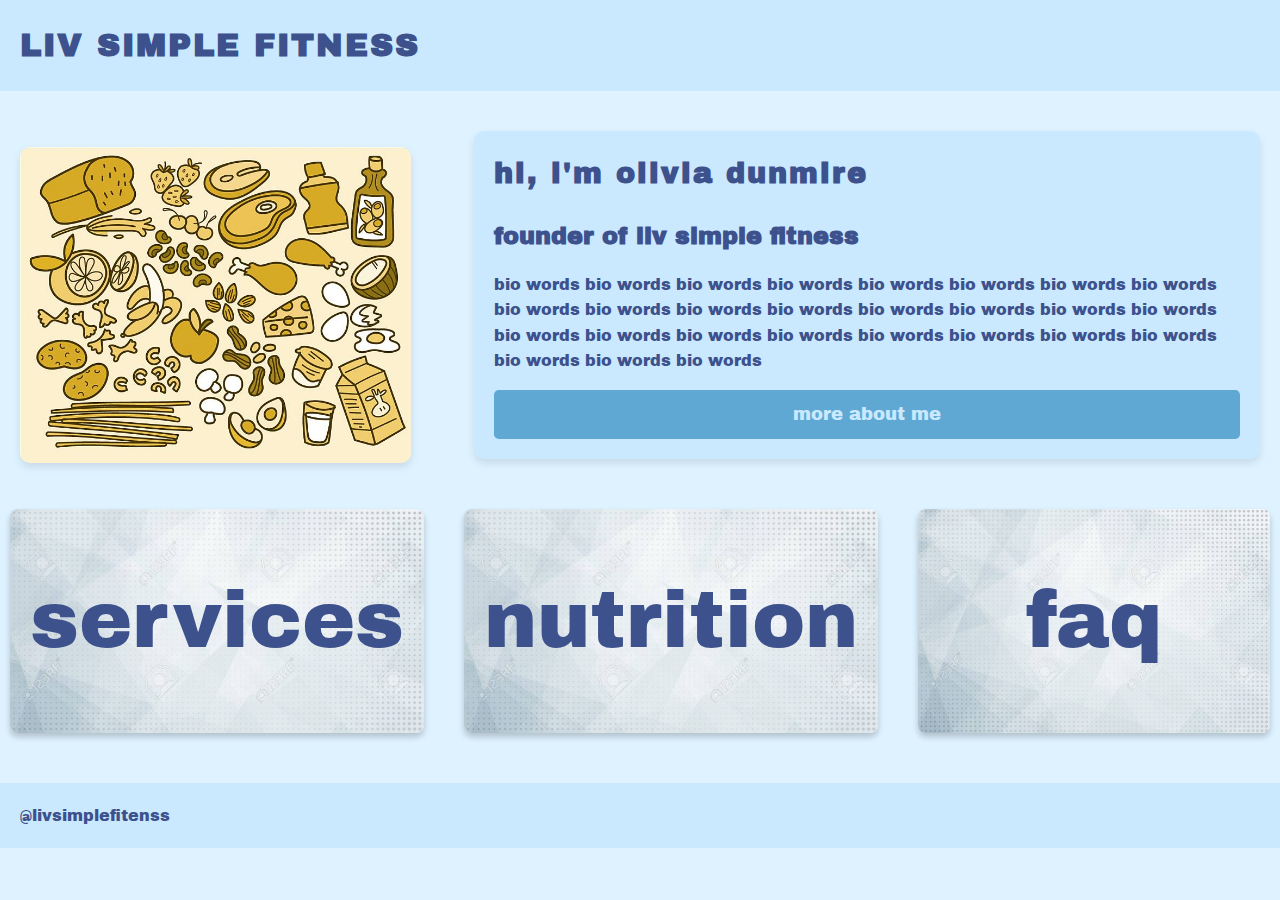
==== index.html @ 7c28f6e1 "sydney changes 12/6 7pm" ====
<!DOCTYPE html>
<html lang="en">
<head>
    <meta charset="UTF-8">
    <meta name="viewport" content="width=device-width, initial-scale=1.0">
    <title>Liv Simple Fitness</title>
    <link rel="stylesheet" href="styles.css">
    <link rel="stylesheet" href="home.css">
    

</head>
<body>

    <header>
        <h1>liv simple fitness</h1>
    </header>

    <img src="images/image.png" alt="temporary image">

    <div class = bio>
        <h1>hi, i'm olivia dunmire</h1>
        <h2>founder of liv simple fitness</h2>
        <p>bio words bio words bio words bio words bio words bio words
            bio words bio words bio words bio words bio words 
            bio words bio words bio words bio words bio words 
            bio words bio words bio words bio words bio words 
            bio words bio words bio words bio words bio words bio words</p>
        <div class="button" >more about me</div>
    </div>

    <div class="photo-button one">services</div>
    <div class="photo-button two">nutrition</div>
    <div class="photo-button three">faq</div>

    <footer>@livsimplefitenss</footer>


</body>
</html>
---- styles.css ----
/*  color 
#3D518C
#5FA8D3
#CAE9FF
#D5ACA9
#C6ECAE
*/
@import url('https://fonts.googleapis.com/css2?family=Archivo+Black&display=swap');

* {
    box-sizing: border-box;
}

body {
    margin: 0;
    font-family: Arial, sans-serif;
    background-color: rgb(222, 242, 255); 
    color: #3D518C;
    line-height: 1.6;
    font-family: "Archivo Black", sans-serif;
}

p {
    font-size: 1em;
}

header {
    width: 100%;
    background-color: #CAE9FF; 
    padding: 20px;
    text-align: center;
    display: flex;
}


header h1 {
    text-transform: uppercase;
    justify-content: start;
    font-size: 2rem;
}

h1 {
    margin: 0;
    font-size: 2.5em;
    letter-spacing: 2px;
    color: #3D518C;
}

h2 {
    font-size: 1.5em;
    margin-bottom: 15px;
}

img {
    max-width: 100%;
    border-radius: 1rem;
}

.bio {
    background-color: #CAE9FF; 
    padding: 20px;
    margin: 20px;
    max-width: 800px;
    border-radius: 10px;
    box-shadow: 0px 4px 8px rgba(0, 0, 0, 0.1);
}

.bio h1 {
    font-size: 2em;
    color: #3D518C; 
    margin-bottom: 10px;
}

footer {
    width: 100%;
    background-color: #CAE9FF; 
    padding: 20px;
    text-align: center;
    display: flex;
}
---- home.css ----
/*  color 
#3D518C
#5FA8D3
#CAE9FF
#D5ACA9
#C6ECAE
*/

@import url('https://fonts.googleapis.com/css2?family=Archivo+Black&display=swap');

.bio {
    background-color: #CAE9FF; 
    padding: 20px;
    margin: 20px;
    max-width: 800px;
    border-radius: 10px;
    box-shadow: 0px 4px 8px rgba(0, 0, 0, 0.1);
}

.bio h1 {
    font-size: 1.8em;
    color: #3D518C; 
    margin-bottom: 10px;
}

img {
    margin: 20px;
    margin-bottom: 0;
    max-width: 800px;
    width: 90%;
    border-radius: 10px;
    box-shadow: 0px 4px 8px rgba(0, 0, 0, 0.1);
}

.button {
    background-color: #5FA8D3;
    border: none;
    color: #CAE9FF;
    border-radius: 0.3rem;
    font-size: 18px;
    text-align: center;
    font-style: normal;
    width: 100%;
    padding: 10px;
}

.button:hover,
.button:focus {
    background-color: #3D518C;
    color: #CAE9FF;
}


.photo-button {
    background-image: url('images/test.jpg'); 
    background-size: cover; 
    background-position: center; 
    border: none; 
    border-radius: 8px; 
    color: #3D518C;
    text-decoration: bold;
    font-size: 5rem; 
    text-align: center;
    padding: 10px 20px;
    padding-top: 3rem;
    padding-bottom: 3rem;
    cursor: pointer;
    box-shadow: 0 4px 6px rgba(0, 0, 0, 0.2); 
    transition: transform 0.2s, box-shadow 0.2s; 
    margin: 1.5rem; 
}

.photo-button:hover, .photo-button:focus {
    transform: scale(1.05); 
    box-shadow: 0 6px 8px rgba(0, 0, 0, 0.3); 
}

.photo-button.one {
    background-image: url('images/test.jpg'); 
}

.photo-button.two {
    background-image: url('images/test.jpg'); 
}

.photo-button.three {
    background-image: url('images/test.jpg'); 
}

@media screen and (min-width: 1024px) {    
    body {
        display: grid;
        grid-template-areas:
            "header header header"
            "image bio bio"
            "button1 button2 button3"
            "footer footer footer";
        grid-template-columns: 1fr 1fr 1fr;
        grid-template-rows: auto auto auto auto;
        gap: 20px;
    }

    header {
        grid-area: header;
        text-align: center;
    }

    img {
        grid-area: image;
        max-width: 100%;
        align-self: center;
    }

    .bio {
        grid-area: bio;
    }

    .photo-button.one {
        grid-area: button1;
        margin: 10px;
    }

    .photo-button.two {
        grid-area: button2;
        margin: 10px;
    }

    .photo-button.three {
        grid-area: button3;
        margin: 10px;
    }

    footer {
        grid-area: footer;
        text-align: center;
        margin-top: 20px;
    }
}
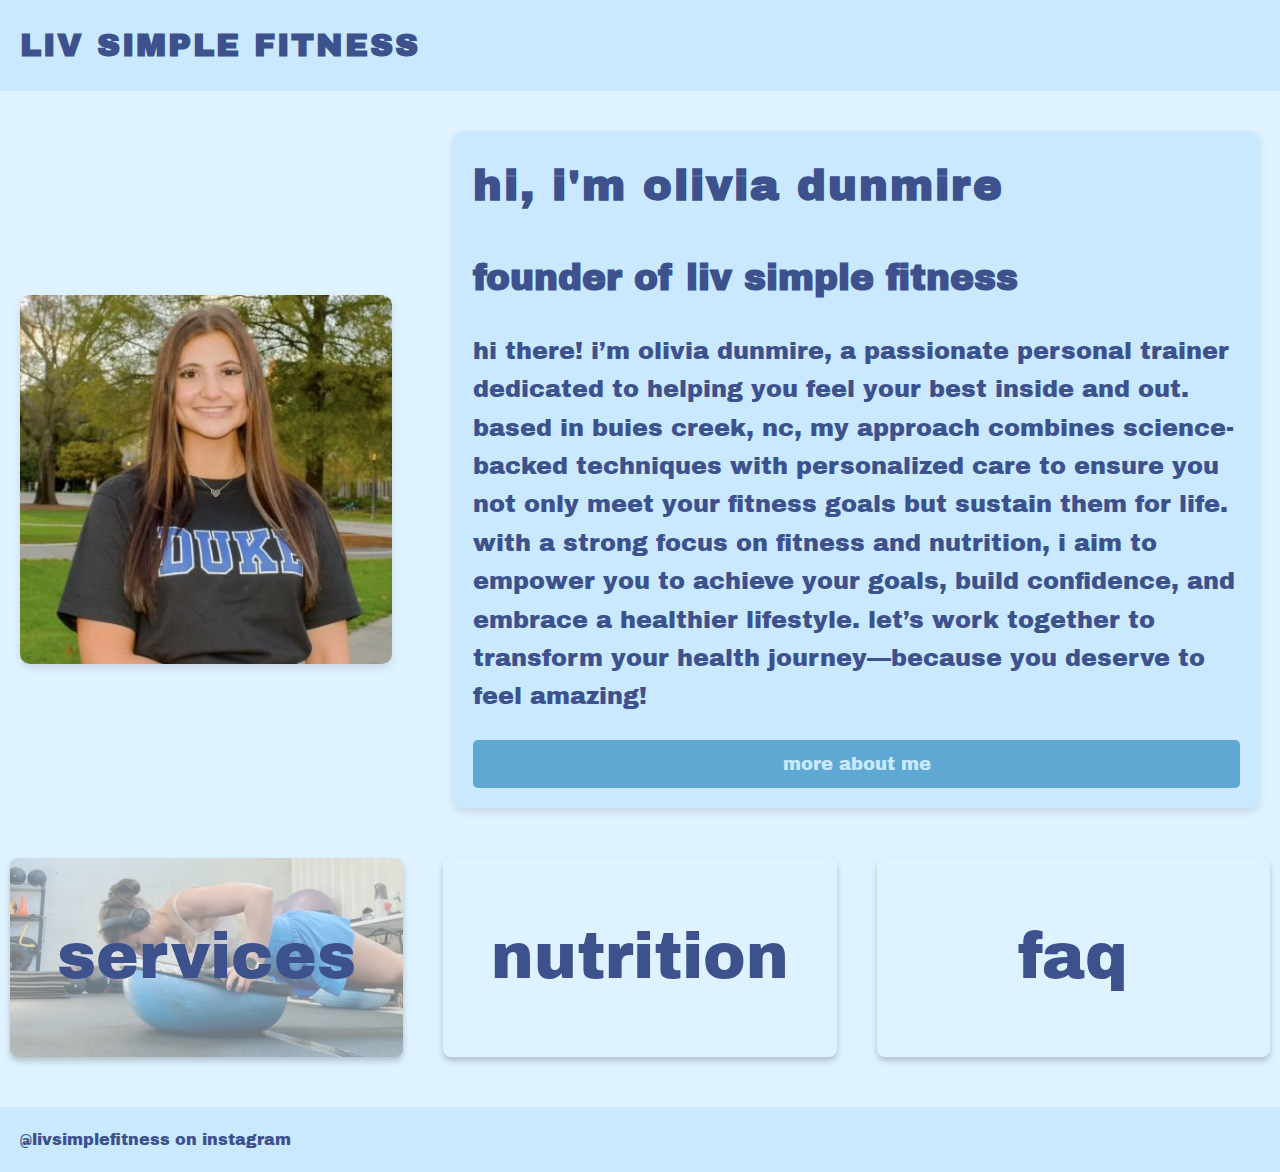
==== commit ecdcc0b7: "adding content to syd's pages" ====
--- a/index.html
+++ b/index.html
@@ -15,16 +15,13 @@
         <h1>liv simple fitness</h1>
     </header>
 
-    <img src="images/image.png" alt="temporary image">
+    <img src="images/olivia headshot.jpg" alt="photo of olivia">
 
     <div class = bio>
         <h1>hi, i'm olivia dunmire</h1>
         <h2>founder of liv simple fitness</h2>
-        <p>bio words bio words bio words bio words bio words bio words
-            bio words bio words bio words bio words bio words 
-            bio words bio words bio words bio words bio words 
-            bio words bio words bio words bio words bio words 
-            bio words bio words bio words bio words bio words bio words</p>
+        <p>hi there! i’m olivia dunmire, a passionate personal trainer dedicated to helping you feel your best inside and out. based in buies creek, nc, my approach combines science-backed techniques with personalized care to ensure you not only meet your fitness goals but sustain them for life. with a strong focus on fitness and nutrition, i aim to empower you to achieve your goals, build confidence, and embrace a healthier lifestyle.
+            let’s work together to transform your health journey—because you deserve to feel amazing!</p>
         <div class="button" >more about me</div>
     </div>
 
@@ -32,7 +29,7 @@
     <div class="photo-button two">nutrition</div>
     <div class="photo-button three">faq</div>
 
-    <footer>@livsimplefitenss</footer>
+    <footer>@livsimplefitness on instagram</footer>
 
 
 </body>
--- a/styles.css
+++ b/styles.css
@@ -32,7 +32,6 @@
     display: flex;
 }
 
-
 header h1 {
     text-transform: uppercase;
     justify-content: start;
@@ -56,11 +55,10 @@
     border-radius: 1rem;
 }
 
-.bio {
-    background-color: #CAE9FF; 
+.box {
+    background-color: #CAE9FF;
     padding: 20px;
     margin: 20px;
-    max-width: 800px;
     border-radius: 10px;
     box-shadow: 0px 4px 8px rgba(0, 0, 0, 0.1);
 }
--- a/home.css
+++ b/home.css
@@ -12,7 +12,6 @@
     background-color: #CAE9FF; 
     padding: 20px;
     margin: 20px;
-    max-width: 800px;
     border-radius: 10px;
     box-shadow: 0px 4px 8px rgba(0, 0, 0, 0.1);
 }
@@ -59,7 +58,7 @@
     border-radius: 8px; 
     color: #3D518C;
     text-decoration: bold;
-    font-size: 5rem; 
+    font-size: 4rem; 
     text-align: center;
     padding: 10px 20px;
     padding-top: 3rem;
@@ -76,18 +75,18 @@
 }
 
 .photo-button.one {
-    background-image: url('images/test.jpg'); 
+    background-image: url('images/services.png'); 
 }
 
 .photo-button.two {
-    background-image: url('images/test.jpg'); 
+    background-image: url('images/nutrition.png'); 
 }
 
 .photo-button.three {
-    background-image: url('images/test.jpg'); 
+    background-image: url('images/faq.png'); 
 }
 
-@media screen and (min-width: 1024px) {    
+@media screen and (min-width: 768px) {    
     body {
         display: grid;
         grid-template-areas:
@@ -113,6 +112,7 @@
 
     .bio {
         grid-area: bio;
+        font-size:1.5rem;
     }
 
     .photo-button.one {
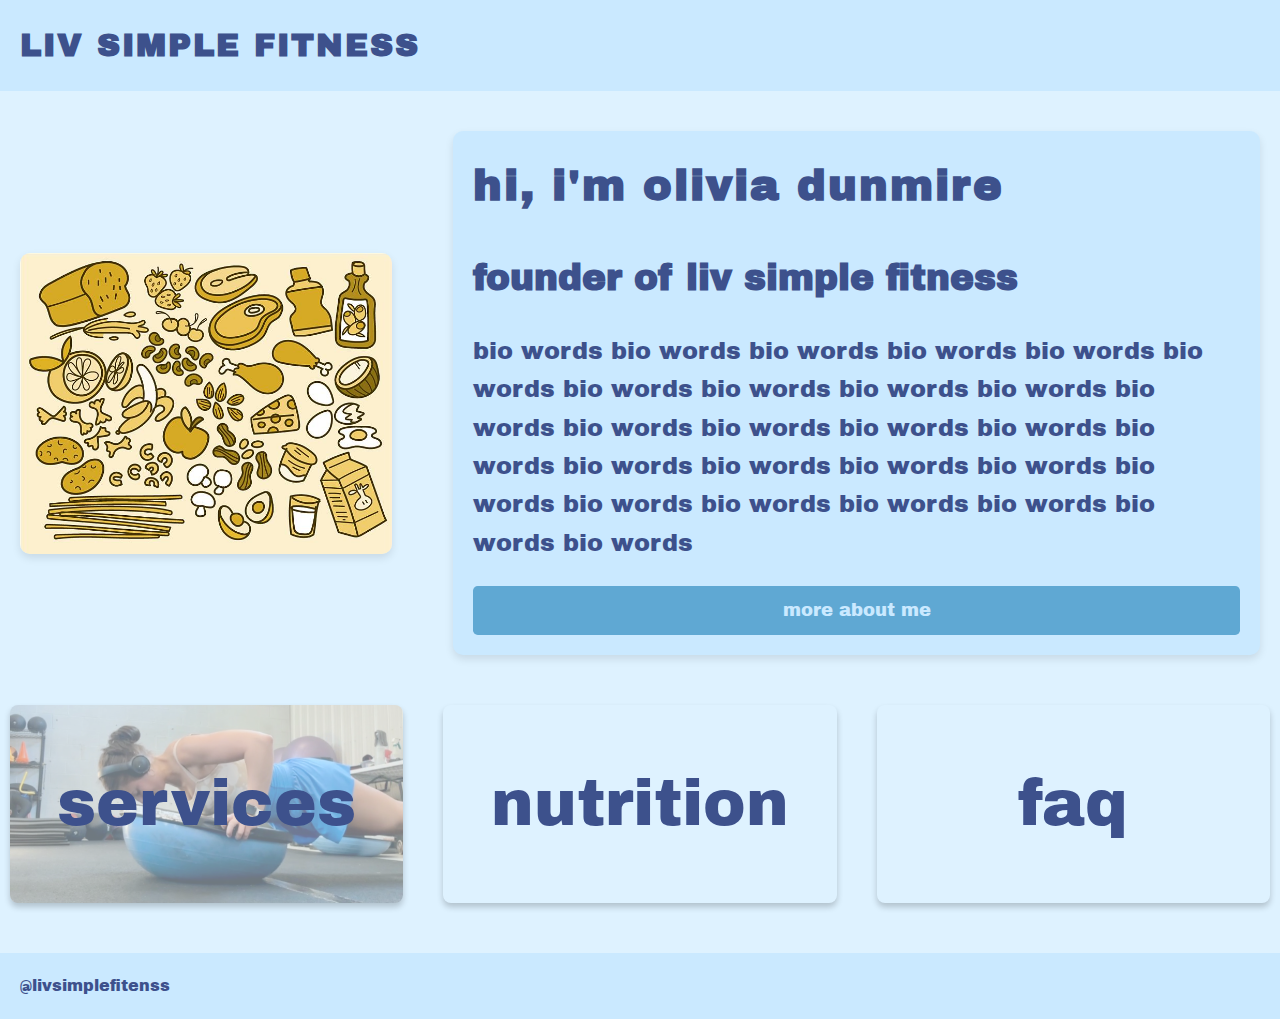
==== commit 5f816a59: "jacob stuff" ====
--- a/index.html
+++ b/index.html
@@ -15,21 +15,24 @@
         <h1>liv simple fitness</h1>
     </header>
 
-    <img src="images/olivia headshot.jpg" alt="photo of olivia">
+    <img src="images/image.png" alt="temporary image">
 
     <div class = bio>
         <h1>hi, i'm olivia dunmire</h1>
         <h2>founder of liv simple fitness</h2>
-        <p>hi there! i’m olivia dunmire, a passionate personal trainer dedicated to helping you feel your best inside and out. based in buies creek, nc, my approach combines science-backed techniques with personalized care to ensure you not only meet your fitness goals but sustain them for life. with a strong focus on fitness and nutrition, i aim to empower you to achieve your goals, build confidence, and embrace a healthier lifestyle.
-            let’s work together to transform your health journey—because you deserve to feel amazing!</p>
+        <p>bio words bio words bio words bio words bio words bio words
+            bio words bio words bio words bio words bio words 
+            bio words bio words bio words bio words bio words 
+            bio words bio words bio words bio words bio words 
+            bio words bio words bio words bio words bio words bio words</p>
         <div class="button" >more about me</div>
     </div>
 
-    <div class="photo-button one">services</div>
+    <div class="photo-button one" onclick="navigateTo('services')"> services</div>
     <div class="photo-button two">nutrition</div>
     <div class="photo-button three">faq</div>
 
-    <footer>@livsimplefitness on instagram</footer>
+    <footer>@livsimplefitenss</footer>
 
 
 </body>
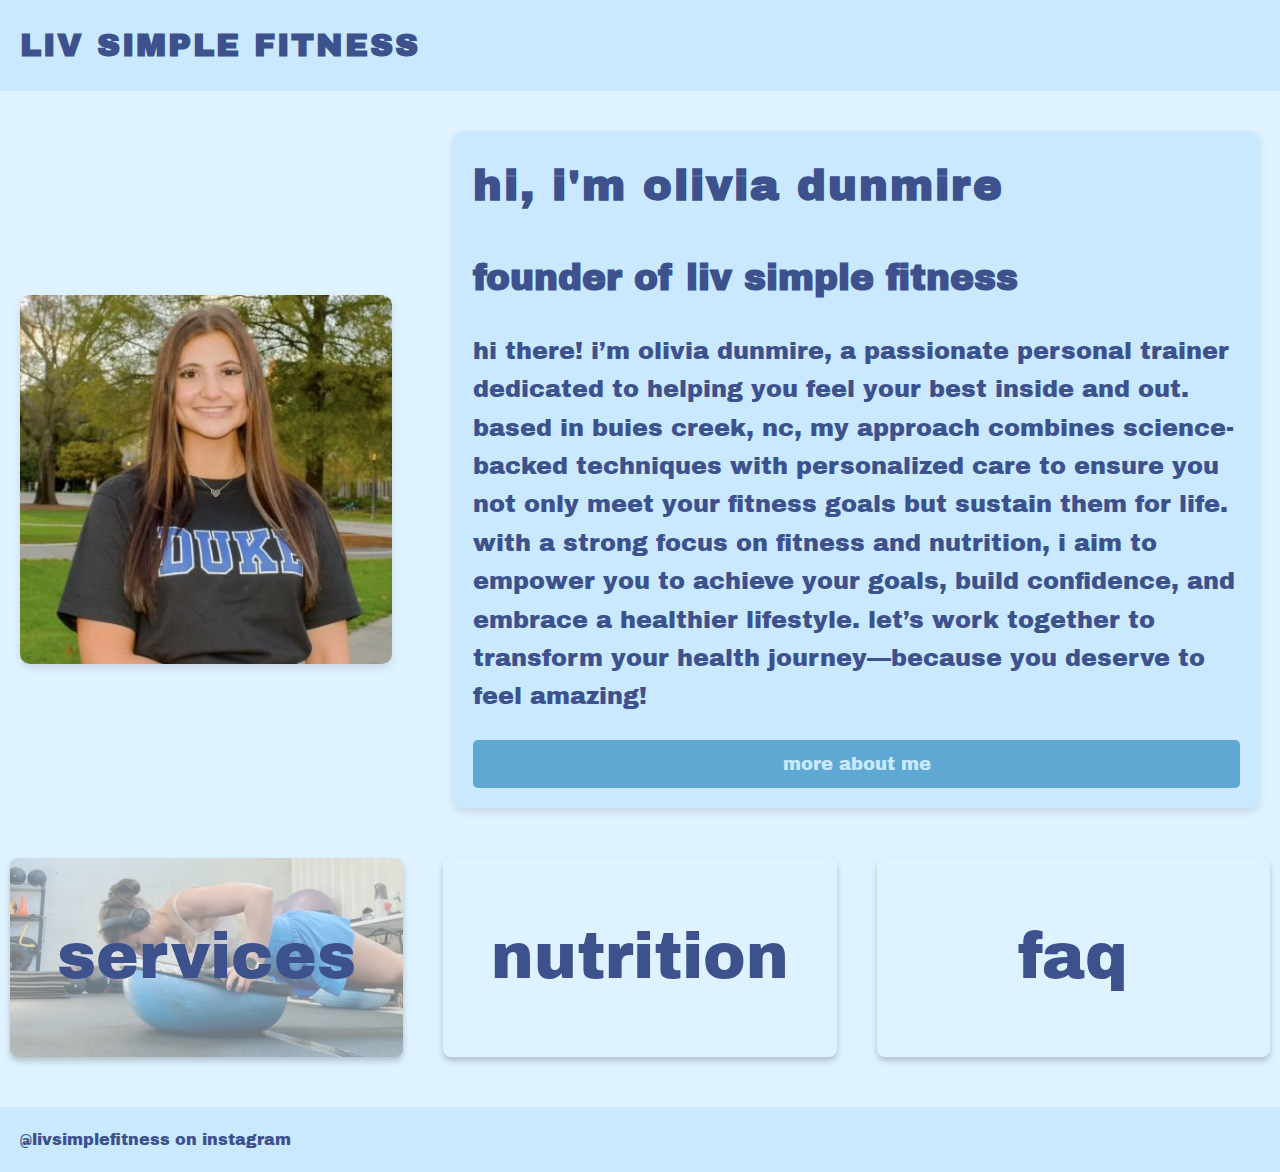
==== commit 9e4e972e: "Merge branch 'main' of https://github.com/sydnorm/finalproject" ====
--- a/index.html
+++ b/index.html
@@ -15,16 +15,13 @@
         <h1>liv simple fitness</h1>
     </header>
 
-    <img src="images/image.png" alt="temporary image">
+    <img src="images/olivia headshot.jpg" alt="photo of olivia">
 
     <div class = bio>
         <h1>hi, i'm olivia dunmire</h1>
         <h2>founder of liv simple fitness</h2>
-        <p>bio words bio words bio words bio words bio words bio words
-            bio words bio words bio words bio words bio words 
-            bio words bio words bio words bio words bio words 
-            bio words bio words bio words bio words bio words 
-            bio words bio words bio words bio words bio words bio words</p>
+        <p>hi there! i’m olivia dunmire, a passionate personal trainer dedicated to helping you feel your best inside and out. based in buies creek, nc, my approach combines science-backed techniques with personalized care to ensure you not only meet your fitness goals but sustain them for life. with a strong focus on fitness and nutrition, i aim to empower you to achieve your goals, build confidence, and embrace a healthier lifestyle.
+            let’s work together to transform your health journey—because you deserve to feel amazing!</p>
         <div class="button" >more about me</div>
     </div>
 
@@ -32,7 +29,7 @@
     <div class="photo-button two">nutrition</div>
     <div class="photo-button three">faq</div>
 
-    <footer>@livsimplefitenss</footer>
+    <footer>@livsimplefitness on instagram</footer>
 
 
 </body>
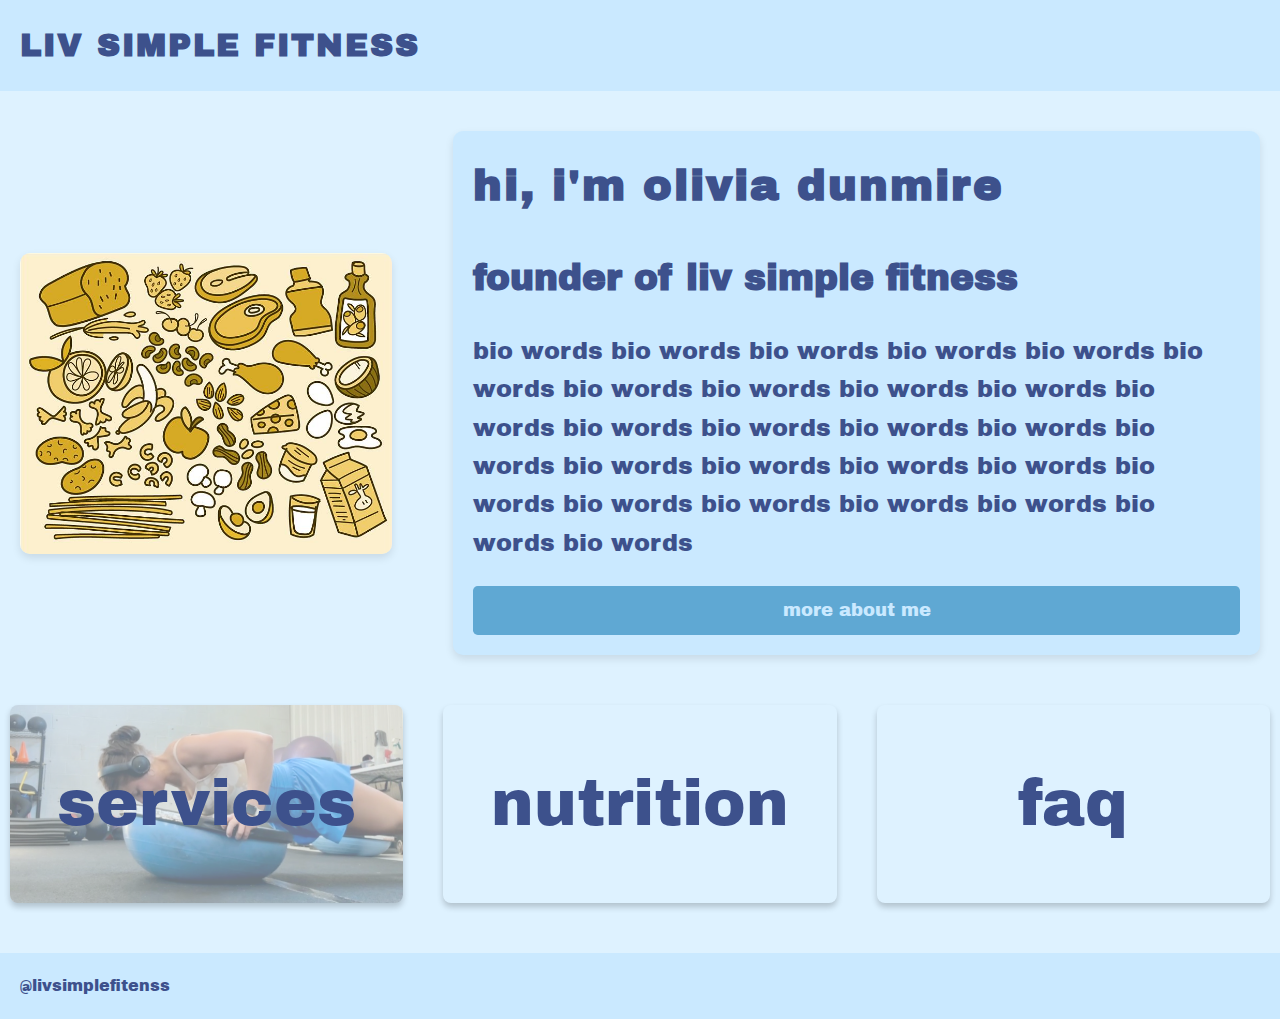
==== commit 5c893022: "random changes" ====
--- a/index.html
+++ b/index.html
@@ -6,6 +6,10 @@
     <title>Liv Simple Fitness</title>
     <link rel="stylesheet" href="styles.css">
     <link rel="stylesheet" href="home.css">
+    <link rel="stylesheet" href="navbar.css">
+
+    <script src="js/responsive-nav.js"></script>
+
     
 
 </head>
@@ -15,13 +19,16 @@
         <h1>liv simple fitness</h1>
     </header>
 
-    <img src="images/olivia headshot.jpg" alt="photo of olivia">
+    <img src="images/image.png" alt="temporary image">
 
     <div class = bio>
         <h1>hi, i'm olivia dunmire</h1>
         <h2>founder of liv simple fitness</h2>
-        <p>hi there! i’m olivia dunmire, a passionate personal trainer dedicated to helping you feel your best inside and out. based in buies creek, nc, my approach combines science-backed techniques with personalized care to ensure you not only meet your fitness goals but sustain them for life. with a strong focus on fitness and nutrition, i aim to empower you to achieve your goals, build confidence, and embrace a healthier lifestyle.
-            let’s work together to transform your health journey—because you deserve to feel amazing!</p>
+        <p>bio words bio words bio words bio words bio words bio words
+            bio words bio words bio words bio words bio words 
+            bio words bio words bio words bio words bio words 
+            bio words bio words bio words bio words bio words 
+            bio words bio words bio words bio words bio words bio words</p>
         <div class="button" >more about me</div>
     </div>
 
@@ -29,8 +36,11 @@
     <div class="photo-button two">nutrition</div>
     <div class="photo-button three">faq</div>
 
-    <footer>@livsimplefitness on instagram</footer>
+    <footer>@livsimplefitenss</footer>
 
+    <script src="js/fastclick.js"></script>
+    <script src="js/scroll.js"></script>
+    <script src="js/fixed-responsive-nav.js"></script>
 
 </body>
 </html>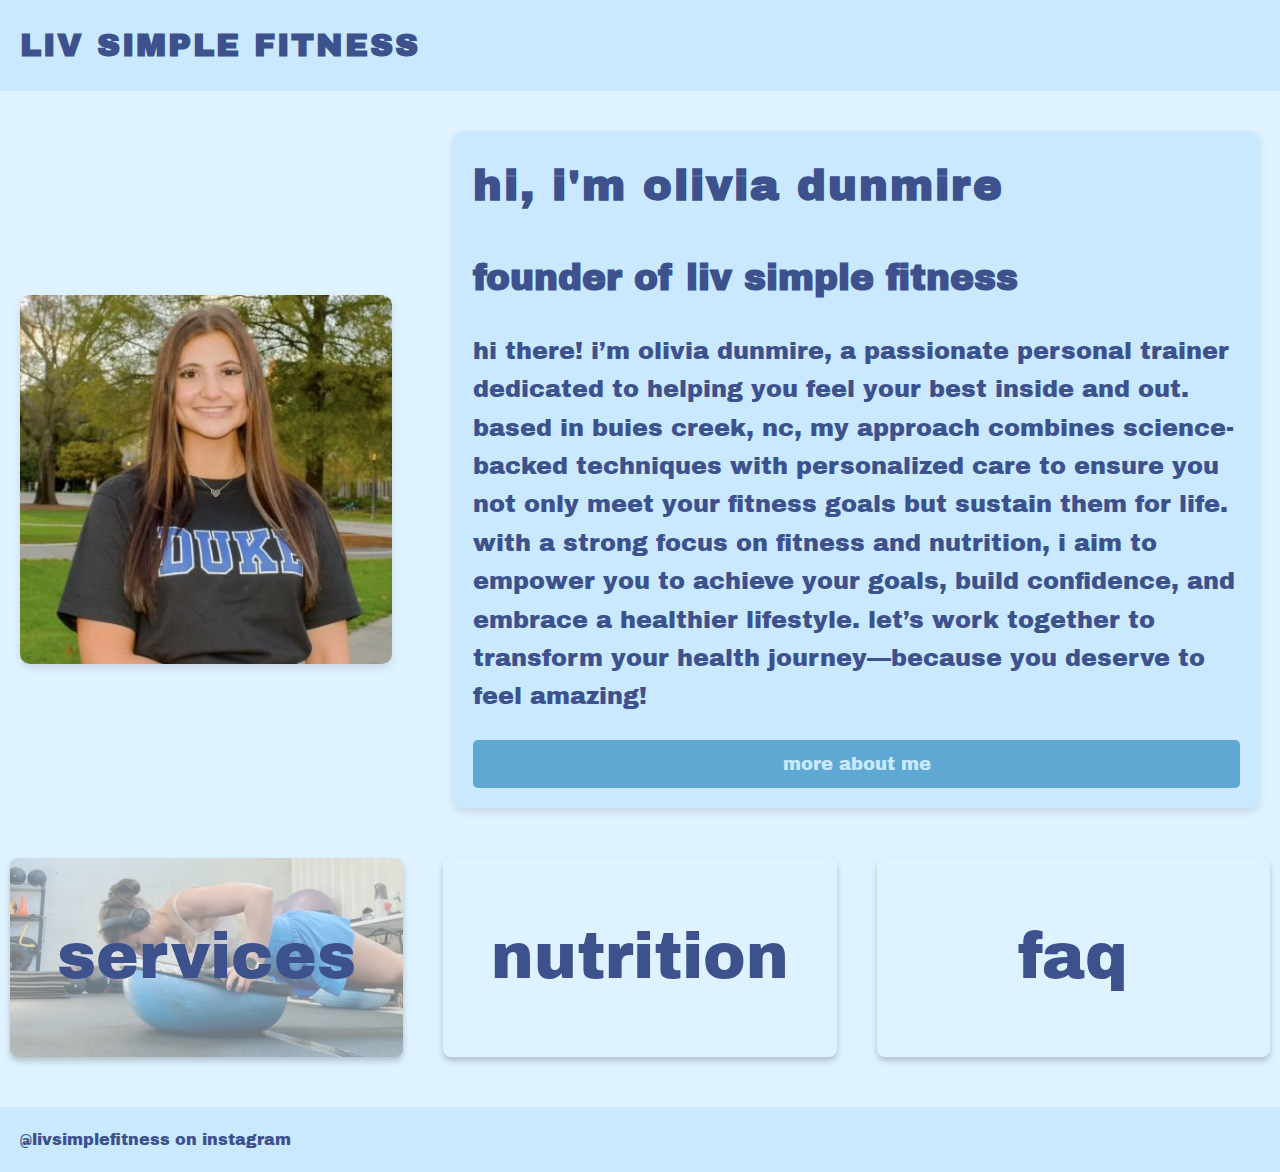
==== commit 50bf64c6: "Merge branch 'main' of https://github.com/sydnorm/finalproject" ====
--- a/index.html
+++ b/index.html
@@ -19,16 +19,13 @@
         <h1>liv simple fitness</h1>
     </header>
 
-    <img src="images/image.png" alt="temporary image">
+    <img src="images/olivia headshot.jpg" alt="photo of olivia">
 
     <div class = bio>
         <h1>hi, i'm olivia dunmire</h1>
         <h2>founder of liv simple fitness</h2>
-        <p>bio words bio words bio words bio words bio words bio words
-            bio words bio words bio words bio words bio words 
-            bio words bio words bio words bio words bio words 
-            bio words bio words bio words bio words bio words 
-            bio words bio words bio words bio words bio words bio words</p>
+        <p>hi there! i’m olivia dunmire, a passionate personal trainer dedicated to helping you feel your best inside and out. based in buies creek, nc, my approach combines science-backed techniques with personalized care to ensure you not only meet your fitness goals but sustain them for life. with a strong focus on fitness and nutrition, i aim to empower you to achieve your goals, build confidence, and embrace a healthier lifestyle.
+            let’s work together to transform your health journey—because you deserve to feel amazing!</p>
         <div class="button" >more about me</div>
     </div>
 
@@ -36,7 +33,7 @@
     <div class="photo-button two">nutrition</div>
     <div class="photo-button three">faq</div>
 
-    <footer>@livsimplefitenss</footer>
+    <footer>@livsimplefitness on instagram</footer>
 
     <script src="js/fastclick.js"></script>
     <script src="js/scroll.js"></script>
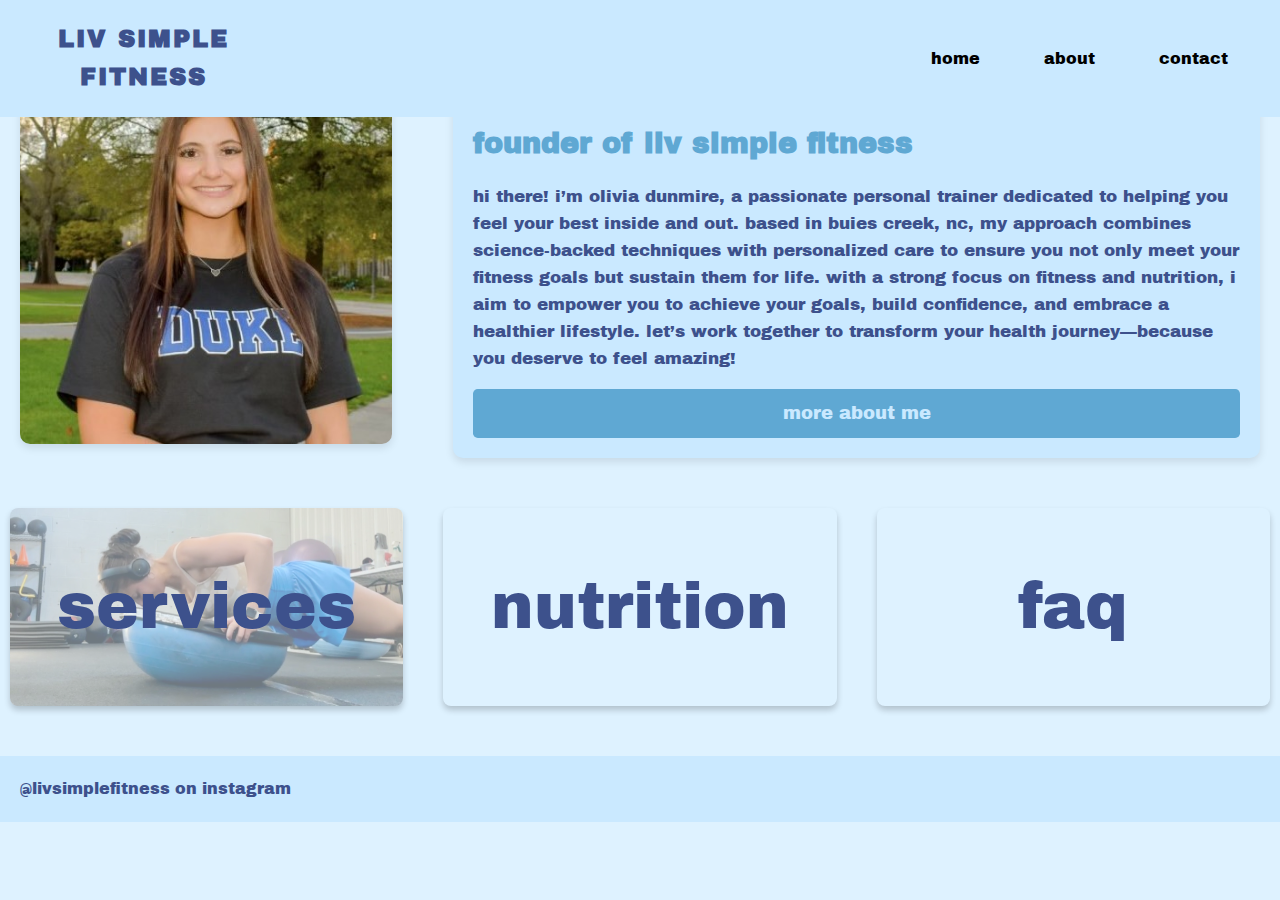
==== commit 085117f8: "sydney" ====
--- a/index.html
+++ b/index.html
@@ -6,10 +6,8 @@
     <title>Liv Simple Fitness</title>
     <link rel="stylesheet" href="styles.css">
     <link rel="stylesheet" href="home.css">
-    <link rel="stylesheet" href="navbar.css">
-
+    <link rel="stylesheet" href="css/styles.css">
     <script src="js/responsive-nav.js"></script>
-
     
 
 </head>
@@ -17,6 +15,16 @@
 
     <header>
         <h1>liv simple fitness</h1>
+        
+
+        <nav class="nav-collapse">      
+            <ul>
+            <li class="menu-item"><a href="" data-scroll>home</a></li>
+            <li class="menu-item"><a href="" data-scroll>about</a></li>
+            <li class="menu-item"><a href="" data-scroll>contact</a></li>
+        
+        </ul>
+        </nav>
     </header>
 
     <img src="images/olivia headshot.jpg" alt="photo of olivia">
--- a/styles.css
+++ b/styles.css
@@ -18,6 +18,7 @@
     color: #3D518C;
     line-height: 1.6;
     font-family: "Archivo Black", sans-serif;
+    padding-top: 60px;
 }
 
 p {
@@ -30,12 +31,15 @@
     padding: 20px;
     text-align: center;
     display: flex;
+    width: 100%;
+    align-items: center;
 }
 
 header h1 {
     text-transform: uppercase;
     justify-content: start;
-    font-size: 2rem;
+    font-size: 1.5rem;
+    justify-content: flex-start;
 }
 
 h1 {
--- a/home.css
+++ b/home.css
@@ -17,9 +17,21 @@
 }
 
 .bio h1 {
-    font-size: 1.8em;
+    font-size: 1.6em;
     color: #3D518C; 
     margin-bottom: 10px;
+    margin: 0;
+}
+
+.bio h2 {
+    font-size: 1.2em;
+    margin: 0;
+    color: #5FA8D3; 
+
+}
+
+.bio p {
+    font-size: 0.7em;
 }
 
 img {
--- a/css/styles.css
+++ b/css/styles.css
@@ -0,0 +1,162 @@
+html,
+body {
+  margin: 0;
+  padding: 0;
+  border: 0;
+}
+
+a:active,
+a:hover {
+  outline: 0;
+}
+
+@font-face {
+  font-family: "responsivenav";
+  src: url("../icons/responsivenav.eot");
+  src: url("../icons/responsivenav.eot?#iefix") format("embedded-opentype"),
+    url("../icons/responsivenav.ttf") format("truetype"),
+    url("../icons/responsivenav.woff") format("woff"),
+    url("../icons/responsivenav.svg#responsivenav") format("svg");
+  font-weight: normal;
+  font-style: normal;
+}
+
+.nav-toggle {
+  text-decoration: none;
+  text-indent: -300px;
+  position: relative;
+  overflow: hidden;
+  width: 60px;
+  height: 55px;
+  float: right;
+}
+
+.nav-toggle:before {
+  color: black; /* edit this to change the icon color */
+  font: normal 28px/55px "responsivenav"; /* edit font-size (28px) to change the icon size */
+  text-transform: none;
+  text-align: center;
+  position: absolute;
+  content: "\2261"; /* hamburger icon */
+  text-indent: 0;
+  width: 100%;
+  left: 0;
+  top: 0;
+}
+
+.nav-toggle.active:before {
+  font-size: 24px;
+  content: "\78"; /* X/close icon */
+}
+
+.nav-collapse ul {
+  margin: 0;
+  padding: 0;
+  display: flex;
+  list-style: none;
+  flex-direction: column;
+  align-items: flex-end;
+}
+
+.nav-collapse li {
+
+  display: block;
+}
+
+.js .nav-collapse {
+  clip: rect(0 0 0 0);
+  max-height: 0;
+  position: absolute;
+  display: block;
+  overflow: hidden;
+  zoom: 1;
+}
+
+.nav-collapse.opened {
+  max-height: 9999px;
+}
+
+header {
+  display: flex;
+  justify-content: space-between;
+}
+
+@media screen and (min-width: 700px) {
+}
+
+header {
+  position: fixed;
+  z-index: 3;
+  width: 100%;
+  left: 0;
+  top: 0;
+}
+
+.logo {
+  text-decoration: none;
+  font-weight: bold;
+  line-height: 55px;
+  padding: 0 20px;
+  color: black;
+}
+
+.fixed {
+  position: fixed;
+  width: 100%;
+  left: 0;
+  top: 0;
+}
+
+.nav-collapse,
+.nav-collapse * {
+  box-sizing: border-box;
+}
+
+.nav-collapse,
+.nav-collapse ul {
+  list-style: none;
+  width: 100%;
+  display: flex;
+  justify-content: end;
+}
+
+.nav-collapse a {
+  text-decoration: none;
+  padding: 0.7em 1em;
+  color: black;
+  width: 100%;
+  display: block;
+}
+
+.nav-collapse ul ul a {
+  padding-left: 2em;
+}
+
+@media screen and (min-width: 768px) {
+  .nav-collapse ul {
+  flex-direction: row;
+  align-items: flex-end;
+}
+  
+  .nav-collapse li {
+    width: auto;
+  }
+
+  .nav-collapse a {
+    padding: 1.02em 2em;
+    text-align: center;
+    border-top: 0;
+    margin: 0;
+  }
+
+  .nav-collapse ul ul a {
+    display: none;
+  }
+
+  .nav-collapse.closed {
+    max-height: none;
+  }
+  .nav-toggle {
+    display: none;
+  }
+}
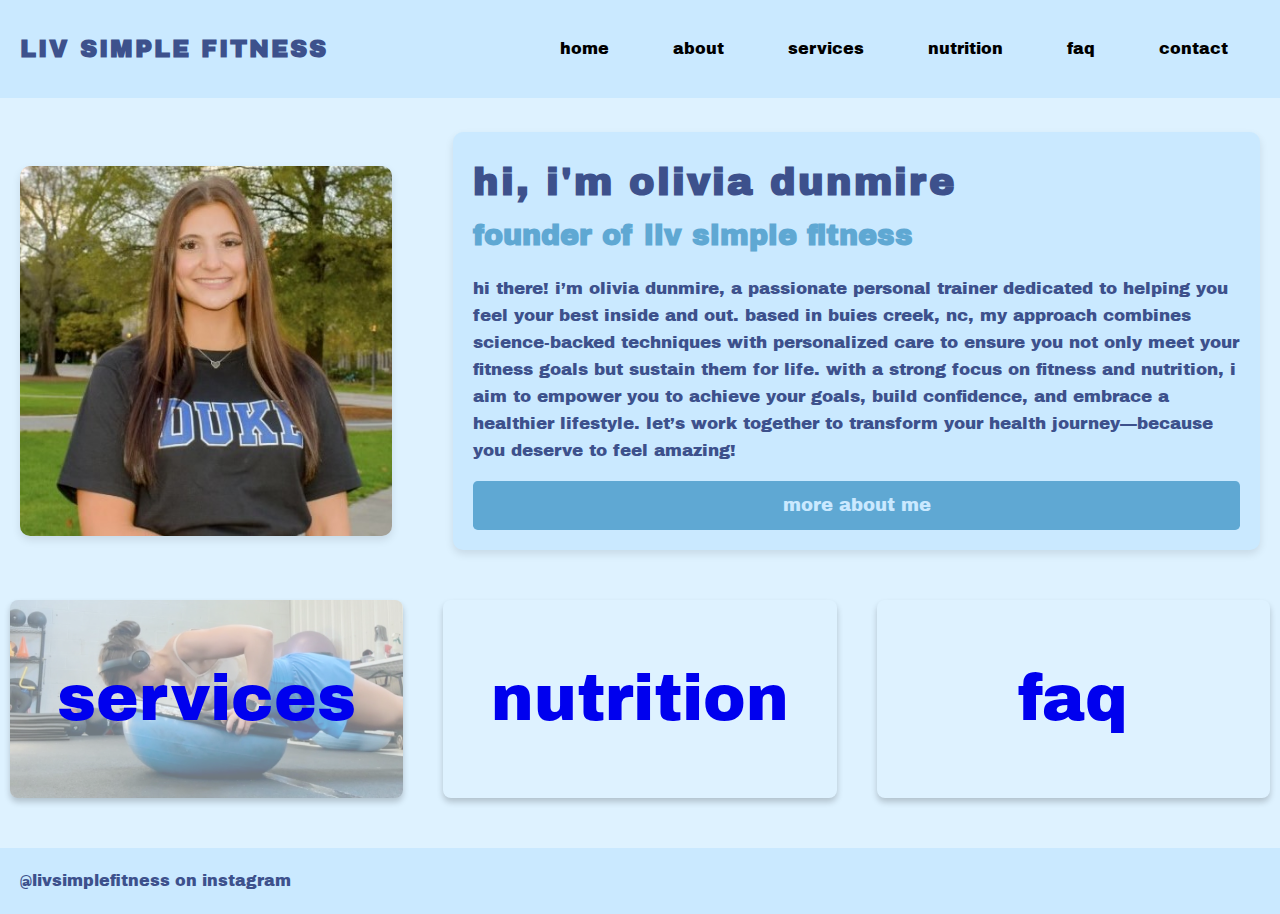
==== commit c4c73a69: "nav changes" ====
--- a/index.html
+++ b/index.html
@@ -19,9 +19,12 @@
 
         <nav class="nav-collapse">      
             <ul>
-            <li class="menu-item"><a href="" data-scroll>home</a></li>
-            <li class="menu-item"><a href="" data-scroll>about</a></li>
-            <li class="menu-item"><a href="" data-scroll>contact</a></li>
+            <li class="menu-item"><a href="index.html" data-scroll>home</a></li>
+            <li class="menu-item"><a href="qualifications.html" data-scroll>about</a></li>
+            <li class="menu-item"><a href="services.html" data-scroll>services</a></li>
+            <li class="menu-item"><a href="nutrition.html" data-scroll>nutrition</a></li>
+            <li class="menu-item"><a href="faQ.html" data-scroll>faq</a></li>
+            <li class="menu-item"><a href="contact.html" data-scroll>contact</a></li>
         
         </ul>
         </nav>
@@ -34,12 +37,18 @@
         <h2>founder of liv simple fitness</h2>
         <p>hi there! i’m olivia dunmire, a passionate personal trainer dedicated to helping you feel your best inside and out. based in buies creek, nc, my approach combines science-backed techniques with personalized care to ensure you not only meet your fitness goals but sustain them for life. with a strong focus on fitness and nutrition, i aim to empower you to achieve your goals, build confidence, and embrace a healthier lifestyle.
             let’s work together to transform your health journey—because you deserve to feel amazing!</p>
-        <div class="button" >more about me</div>
+        <a href="qualifications.html"><div class="button" >more about me</div></a>
     </div>
 
-    <div class="photo-button one" onclick="navigateTo('services')"> services</div>
-    <div class="photo-button two">nutrition</div>
-    <div class="photo-button three">faq</div>
+    <div class="photo-button one">
+        <a href="services.html">services</a>
+    </div>
+    <div class="photo-button two">
+        <a href="nutrition.html">nutrition</a>
+    </div>
+    <div class="photo-button three">
+        <a href="faQ.html">faq</a>
+    </div>
 
     <footer>@livsimplefitness on instagram</footer>
 
--- a/styles.css
+++ b/styles.css
@@ -21,6 +21,15 @@
     padding-top: 60px;
 }
 
+
+.nav-collapse .menu-item a:hover{
+    color:white
+}
+
+.nav-collapse .menu-item a:focus{
+    color:white
+}
+
 p {
     font-size: 1em;
 }
@@ -37,9 +46,11 @@
 
 header h1 {
     text-transform: uppercase;
-    justify-content: start;
     font-size: 1.5rem;
     justify-content: flex-start;
+    flex-grow: 0;
+    flex-shrink: 0;
+    margin: 0;
 }
 
 h1 {
--- a/home.css
+++ b/home.css
@@ -61,7 +61,17 @@
     color: #CAE9FF;
 }
 
+a{
+    text-decoration:none;
+}
 
+.photo-button a:hover{
+    color:white
+}
+
+.photo-button a:focus{
+    color:white
+}
 .photo-button {
     background-image: url('images/test.jpg'); 
     background-size: cover; 
@@ -98,6 +108,7 @@
     background-image: url('images/faq.png'); 
 }
 
+  
 @media screen and (min-width: 768px) {    
     body {
         display: grid;
@@ -120,11 +131,13 @@
         grid-area: image;
         max-width: 100%;
         align-self: center;
+        margin-top:7rem;
     }
 
     .bio {
         grid-area: bio;
         font-size:1.5rem;
+        margin-top:7rem;
     }
 
     .photo-button.one {
